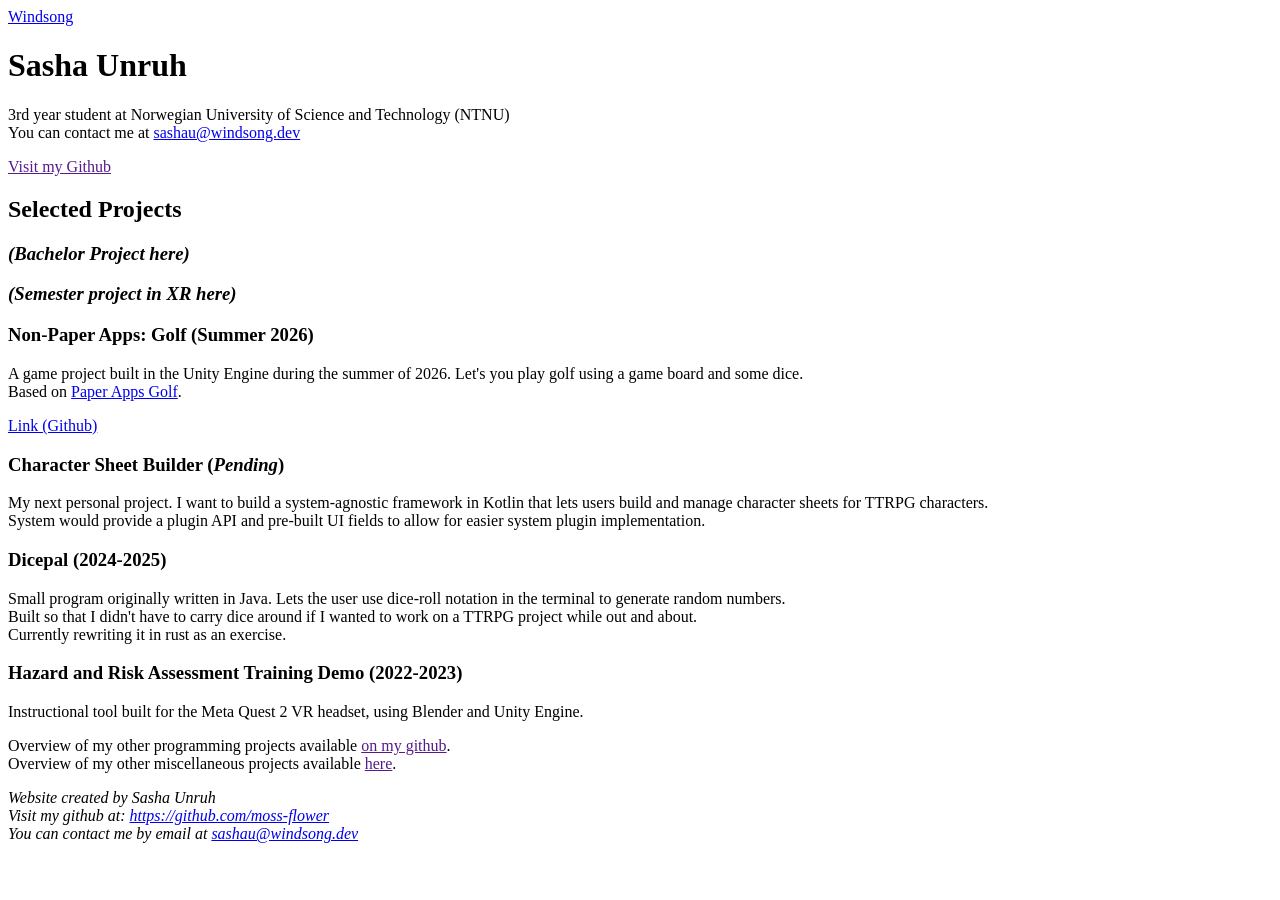
==== index.html @ c3946a2c "feat/rename old index to old-index, create new basic index" ====
<!DOCTYPE html>
<html lang="en">
<head>
    <meta charset="UTF-8">
    <meta name="viewport" content="width=device-width, initial-scale=1.0">
    <title>Windsong</title>
    <link rel="icon" type="image/x-icon" href="/ico/testfavicon.png">
    <link rel="stylesheet" href = "/css/new.css">

    </style>
</head>
<body>
    <header>
        <a href="#" class="title">Windsong</a>
        <!-- Maybe make this a proper header bar.  -->
    </header>
    <h1>Sasha Unruh</h1>
    <p>3rd year student at Norwegian University of Science and Technology (NTNU) <br>
        You can contact me at <a href="mailto:sashau@windsong.dev">sashau@windsong.dev</a>
    </p>
    <a class="button-primary" href="">Visit my Github</a>

    <h2>Selected Projects</h2>
    <div class="project-block">

    </div>
    <div class="project-block">
        <h3><i>(Bachelor Project here)</i></h3>
    </div>
    <div class="project-block">
        <h3><i>(Semester project in XR here)</i></h3>
    </div>
    <div class="project-block">
        <h3>Non-Paper Apps: Golf (Summer 2026)</h3>
        <p>A game project built in the Unity Engine during the summer of 2026. Let's you play golf using a game board and some dice.
           <br>Based on <a href="https://gladdendesign.com/products/paper-apps-golf">Paper Apps Golf</a>.</p>
        <a href="https://github.com/moss-flower/Non-PaperApps-Golf">Link (Github)</a>
    </div>
    <div class="project-block">
        <h3>Character Sheet Builder (<i>Pending</i>)</h3>
        <p>My next personal project. I want to build a system-agnostic framework in Kotlin that lets users build and manage character sheets for TTRPG characters.
            <br>System would provide a plugin API and pre-built UI fields to allow for easier system plugin implementation.
        </p>
    </div>
    <div class="project-block">
        <h3>Dicepal (2024-2025)</h3>
        <p>Small program originally written in Java. Lets the user use dice-roll notation in the terminal to generate random numbers.
            <br> Built so that I didn't have to carry dice around if I wanted to work on a TTRPG project while out and about.
            <br> Currently rewriting it in rust as an exercise.
        </p>
    </div>
    <div class="project-block">
        <h3>Hazard and Risk Assessment Training Demo (2022-2023)</h3>
        <p>Instructional tool built for the Meta Quest 2 VR headset, using Blender and Unity Engine.</p>

    </div>
    <p>
        Overview of my other programming projects available <a href="">on my github</a>.<br>
        Overview of my other miscellaneous projects available <a href="">here</a>.
    </p>

    <footer>
        <address>
            Website created by Sasha Unruh <br>
            Visit my github at: <a href="https://github.com/moss-flower">https://github.com/moss-flower</a> <br>
            You can contact me by email at <a href="mailto:sashau@windsong.dev">sashau@windsong.dev</a> <br>
        </address>
    </footer>
</body>
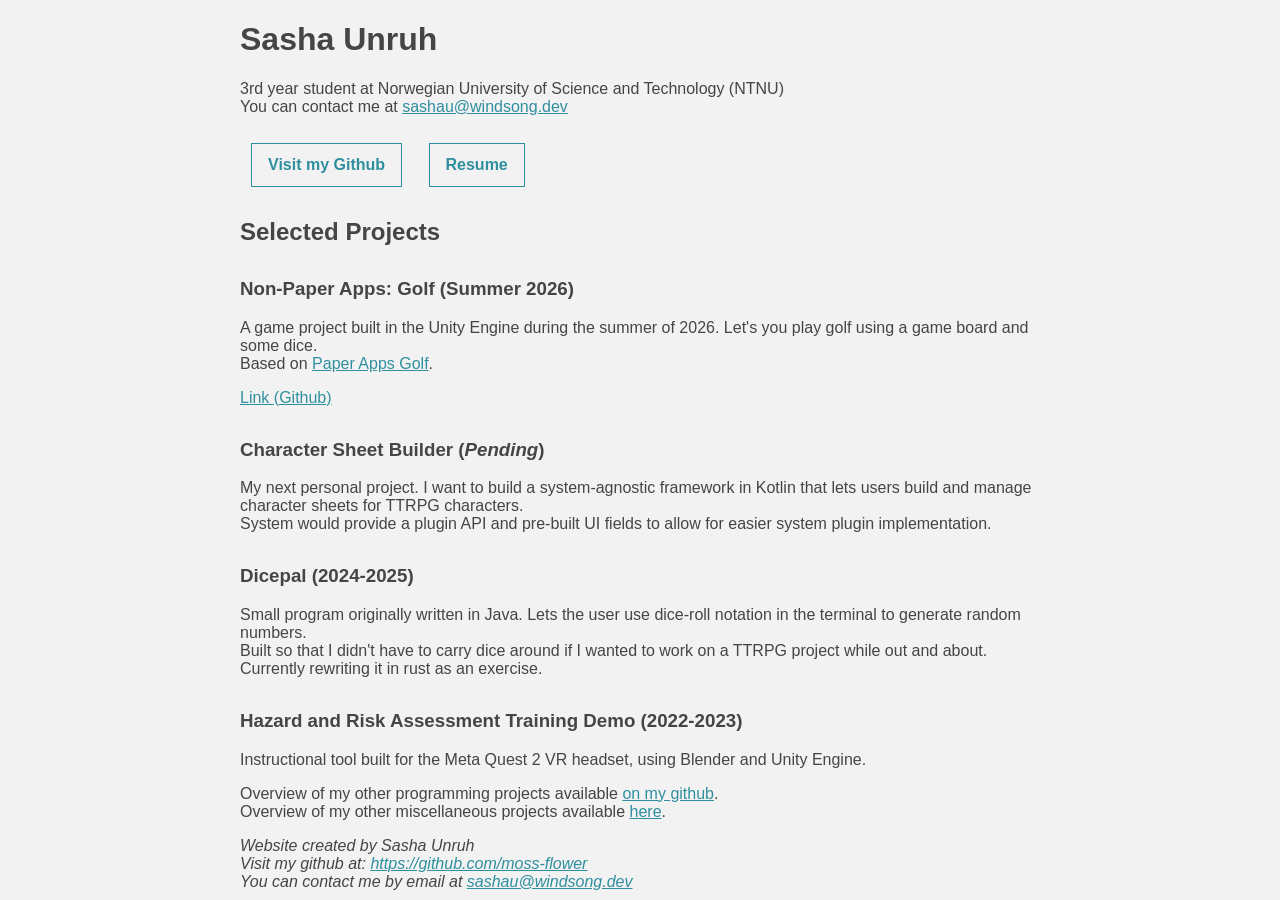
==== commit 70259602: "feat/add styling" ====
--- a/index.html
+++ b/index.html
@@ -5,31 +5,31 @@
     <meta name="viewport" content="width=device-width, initial-scale=1.0">
     <title>Windsong</title>
     <link rel="icon" type="image/x-icon" href="/ico/testfavicon.png">
-    <link rel="stylesheet" href = "/css/new.css">
+    <link rel="stylesheet" href = "style.css">
 
     </style>
 </head>
 <body>
     <header>
-        <a href="#" class="title">Windsong</a>
-        <!-- Maybe make this a proper header bar.  -->
+        <!-- Maybe make this a proper header bar.
+            <a href="#" class="title">Windsong</a>
+        -->
     </header>
     <h1>Sasha Unruh</h1>
     <p>3rd year student at Norwegian University of Science and Technology (NTNU) <br>
         You can contact me at <a href="mailto:sashau@windsong.dev">sashau@windsong.dev</a>
     </p>
     <a class="button-primary" href="">Visit my Github</a>
+    <a class="button-primary" href="">Resume</a>
 
     <h2>Selected Projects</h2>
-    <div class="project-block">
-
-    </div>
+    <!--
     <div class="project-block">
         <h3><i>(Bachelor Project here)</i></h3>
     </div>
     <div class="project-block">
         <h3><i>(Semester project in XR here)</i></h3>
-    </div>
+        </div> -->
     <div class="project-block">
         <h3>Non-Paper Apps: Golf (Summer 2026)</h3>
         <p>A game project built in the Unity Engine during the summer of 2026. Let's you play golf using a game board and some dice.
@@ -52,7 +52,6 @@
     <div class="project-block">
         <h3>Hazard and Risk Assessment Training Demo (2022-2023)</h3>
         <p>Instructional tool built for the Meta Quest 2 VR headset, using Blender and Unity Engine.</p>
-
     </div>
     <p>
         Overview of my other programming projects available <a href="">on my github</a>.<br>
--- a/style.css
+++ b/style.css
@@ -0,0 +1,55 @@
+:root {
+    font-family: Helvetica, Arial, sans-serif;
+    font-size: 16px;
+    --primary-color: #454545;
+    --background-color: #f2f2f2;
+    --accent-color: #2f8f9f;
+    --accent-color-soft: #2f8f9faa;
+    background-color: var(--background-color);
+    color: var(--primary-color);
+    --gap-small: 0.75rem;
+    --gap-medium: 1rem;
+    --gap-large: 1.5rem;
+}
+a {
+    color: var(--accent-color);
+}
+
+body {
+    margin: 2rem;
+    max-width: 800px;
+    margin: auto;
+}
+
+.project-block {
+  margin-top: 2rem;
+}
+
+.project-block p {
+    margin-top: 1rem;
+}
+
+.button-primary {
+    display: inline-block;
+    padding: 0.75rem 1rem;
+    border-radius: 0;
+    margin: var(--gap-small);
+    background-color: var(--background-color);
+    color: var(--accent-color);
+    outline: solid;
+    outline-width: 1px;
+    outline-color: var(--accent-color);
+    text-decoration: none;
+    text-align: center;
+    font-weight: bold;
+}
+
+.button-primary:hover {
+    background-color: var(--accent-color);
+    color: var(--background-color);
+    transition: ease-in 0.1s;
+}
+
+.button-primary a {
+    color: var(--background-color);
+}
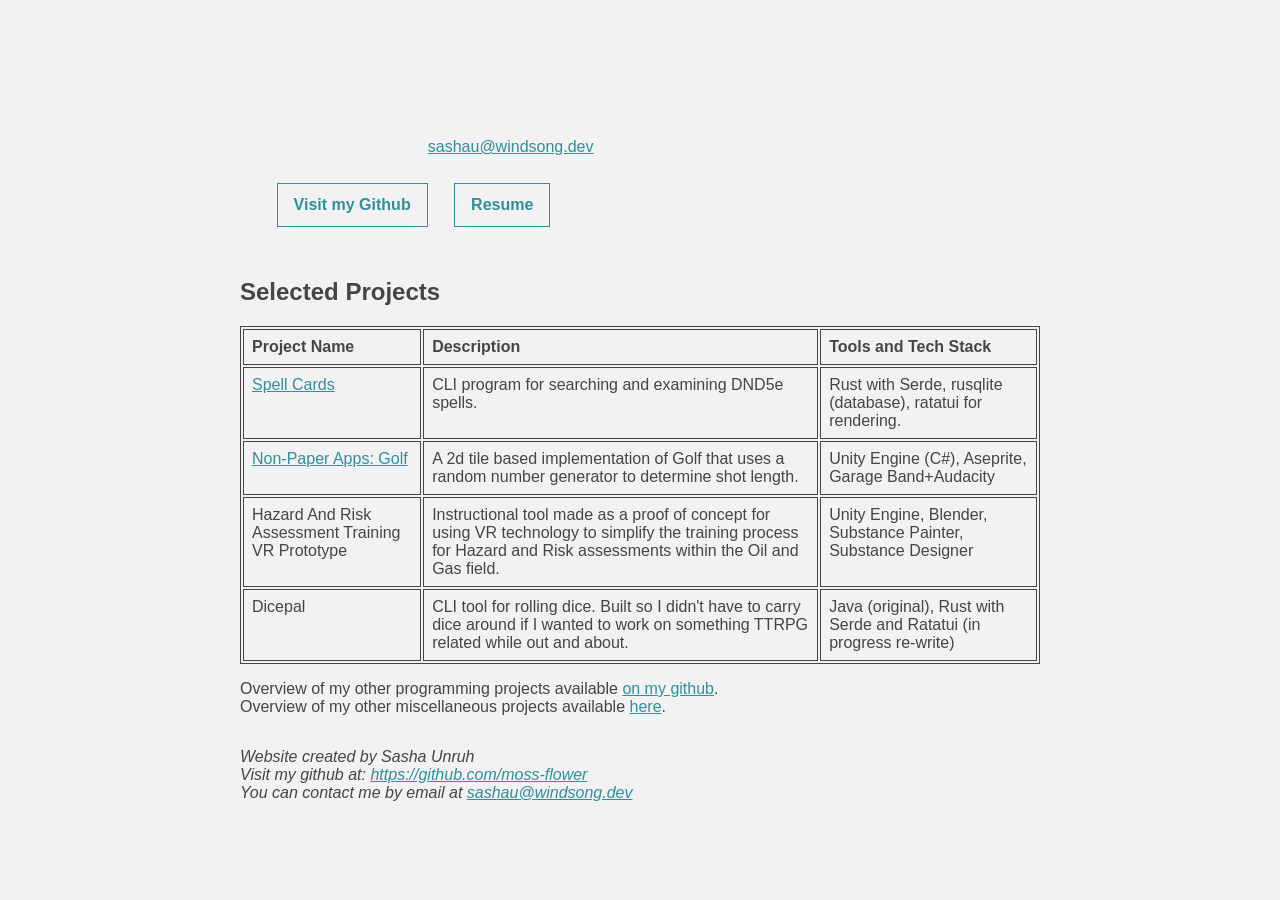
==== commit 07c4ef6d: "minor changes" ====
--- a/index.html
+++ b/index.html
@@ -15,49 +15,62 @@
             <a href="#" class="title">Windsong</a>
         -->
     </header>
-    <h1>Sasha Unruh</h1>
-    <p>3rd year student at Norwegian University of Science and Technology (NTNU) <br>
-        You can contact me at <a href="mailto:sashau@windsong.dev">sashau@windsong.dev</a>
-    </p>
-    <a class="button-primary" href="">Visit my Github</a>
-    <a class="button-primary" href="">Resume</a>
+    <main>
+        <div class="video-container">
+            <video autoplay muted loop id="vidMeditations">
+                <source src="img/collageImages/MovingMeditationsSubmission.mp4">
+            </video>
+            <div class="overlay-content">
+                <h1>Sasha Unruh</h1>
+                <p>3rd year Software Engineering student at Norwegian University of Science and Technology (NTNU) <br>
+                    You can contact me at <a href="mailto:sashau@windsong.dev">sashau@windsong.dev</a>
+                </p>
+                <a class="button-primary" href="">Visit my Github</a>
+                <a class="button-primary" href="">Resume</a>
+            </div>
+        </div>
 
-    <h2>Selected Projects</h2>
-    <!--
-    <div class="project-block">
-        <h3><i>(Bachelor Project here)</i></h3>
-    </div>
-    <div class="project-block">
-        <h3><i>(Semester project in XR here)</i></h3>
-        </div> -->
-    <div class="project-block">
-        <h3>Non-Paper Apps: Golf (Summer 2026)</h3>
-        <p>A game project built in the Unity Engine during the summer of 2026. Let's you play golf using a game board and some dice.
-           <br>Based on <a href="https://gladdendesign.com/products/paper-apps-golf">Paper Apps Golf</a>.</p>
-        <a href="https://github.com/moss-flower/Non-PaperApps-Golf">Link (Github)</a>
-    </div>
-    <div class="project-block">
-        <h3>Character Sheet Builder (<i>Pending</i>)</h3>
-        <p>My next personal project. I want to build a system-agnostic framework in Kotlin that lets users build and manage character sheets for TTRPG characters.
-            <br>System would provide a plugin API and pre-built UI fields to allow for easier system plugin implementation.
+        <h2>Selected Projects</h2>
+        <table>
+            <thead>
+                <tr>
+                    <th>Project Name</th>
+                    <th>Description</th>
+                    <th>Tools and Tech Stack</th>
+                </tr>
+            </thead>
+            <tbody>
+                <tr>
+                    <td><a href="">Spell Cards</a></td>
+                    <td>CLI program for searching and examining DND5e spells.</td>
+                    <td>Rust with Serde, rusqlite (database), ratatui for rendering.</td>
+                </tr>
+                <tr>
+                    <td><a href="">Non-Paper Apps: Golf</a></td>
+                    <td>A 2d tile based implementation of Golf that uses a random number generator to determine shot length.</td>
+                    <td>Unity Engine (C#), Aseprite, Garage Band+Audacity</td>
+                </tr>
+                <tr>
+                    <td>
+                        Hazard And Risk Assessment Training VR Prototype
+                    </td>
+                    <td>
+                        Instructional tool made as a proof of concept for using VR technology to simplify the training process for Hazard and Risk assessments within the Oil and Gas field.
+                    </td>
+                    <td>Unity Engine, Blender, Substance Painter, Substance Designer</td>
+                </tr>
+                <tr>
+                    <td>Dicepal</td>
+                    <td>CLI tool for rolling dice. Built so I didn't have to carry dice around if I wanted to work on something TTRPG related while out and about.</td>
+                    <td>Java (original), Rust with Serde and Ratatui (in progress re-write)</td>
+                </tr>
+            </tbody>
+        </table>
+        <p>
+            Overview of my other programming projects available <a href="">on my github</a>.<br>
+            Overview of my other miscellaneous projects available <a href="">here</a>.
         </p>
-    </div>
-    <div class="project-block">
-        <h3>Dicepal (2024-2025)</h3>
-        <p>Small program originally written in Java. Lets the user use dice-roll notation in the terminal to generate random numbers.
-            <br> Built so that I didn't have to carry dice around if I wanted to work on a TTRPG project while out and about.
-            <br> Currently rewriting it in rust as an exercise.
-        </p>
-    </div>
-    <div class="project-block">
-        <h3>Hazard and Risk Assessment Training Demo (2022-2023)</h3>
-        <p>Instructional tool built for the Meta Quest 2 VR headset, using Blender and Unity Engine.</p>
-    </div>
-    <p>
-        Overview of my other programming projects available <a href="">on my github</a>.<br>
-        Overview of my other miscellaneous projects available <a href="">here</a>.
-    </p>
-
+    </main>
     <footer>
         <address>
             Website created by Sasha Unruh <br>
--- a/style.css
+++ b/style.css
@@ -15,18 +15,49 @@
     color: var(--accent-color);
 }
 
+
 body {
-    margin: 2rem;
+    flex-direction: column;
     max-width: 800px;
-    margin: auto;
+    margin-left: auto;
+    margin-right: auto;
+}
+footer {
+    padding-top: var(--gap-medium);
+    padding-bottom: var(--gap-medium);
 }
 
-.project-block {
-  margin-top: 2rem;
+td, th{
+    vertical-align: top;
+    border: 1px solid;
+    padding: 0.5rem;
+    text-align: left;
 }
 
-.project-block p {
-    margin-top: 1rem;
+table {
+    border: 1px solid;
+}
+
+video {
+    position: absolute;
+    top: 0;
+    left: 0;
+    width: 100%;
+    height: 100%;
+    object-fit: cover;
+}
+.video-container{
+    position: relative;
+    width: 100%;
+    height: 250px;
+    aspect-ratio: 16/9;
+    overflow: hidden;
+}
+.overlay-content {
+    position: absolute;
+    top: 2em;         /* Adjust as needed */
+    left: 2lvw;
+    color: var(--background-color);
 }
 
 .button-primary {
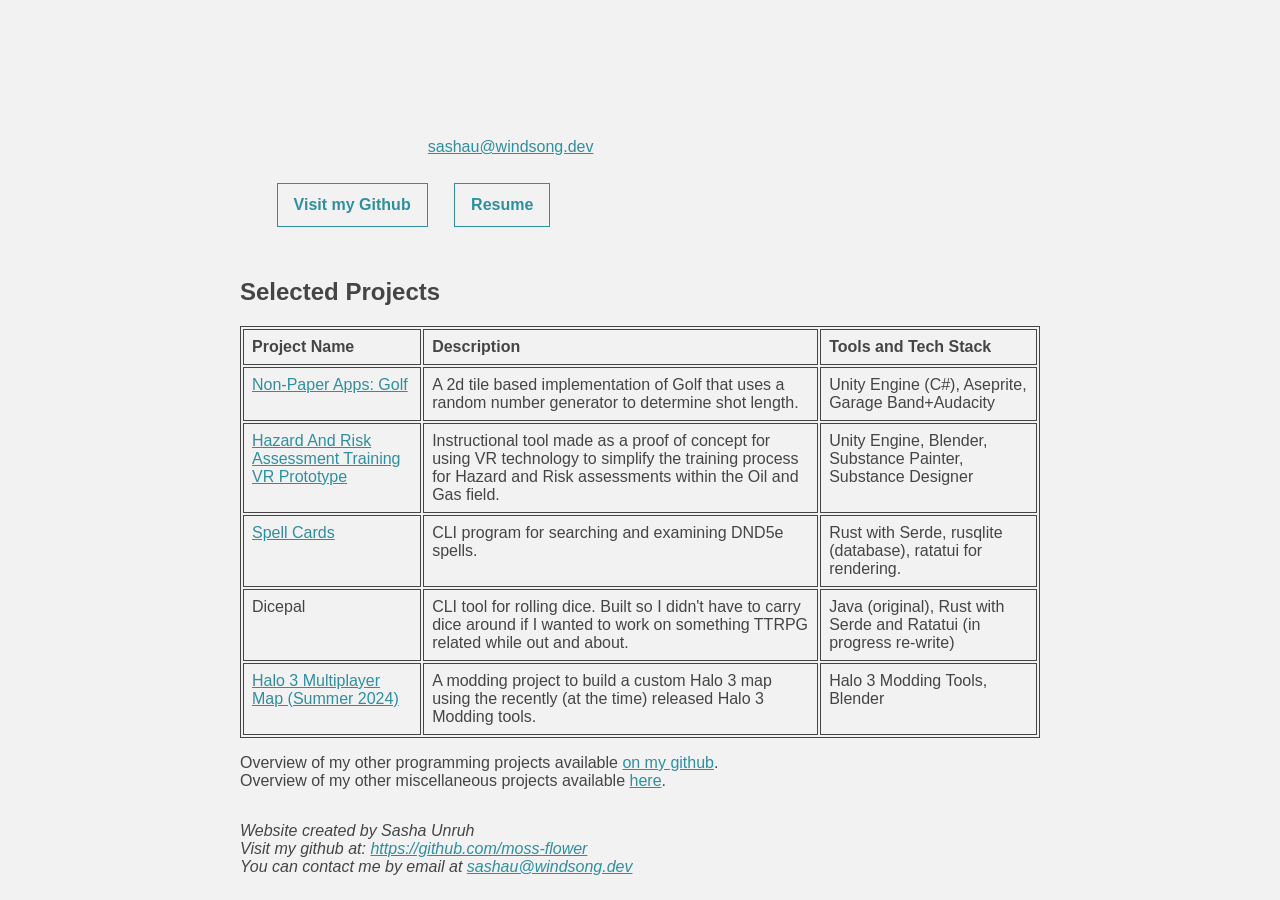
==== commit 6c4ca7e0: "feat/remove unused pages" ====
--- a/index.html
+++ b/index.html
@@ -7,7 +7,7 @@
     <link rel="icon" type="image/x-icon" href="/ico/testfavicon.png">
     <link rel="stylesheet" href = "style.css">
 
-    </style>
+    <style></style>
 </head>
 <body>
     <header>
@@ -19,6 +19,9 @@
         <div class="video-container">
             <video autoplay muted loop id="vidMeditations">
                 <source src="img/collageImages/MovingMeditationsSubmission.mp4">
+                    <!-- Hey, if you're reading this, hope you're having a good day!
+                   The video above was made by me as part of a community render project a few years ago.
+                   I think I still have the source files somewhere.-->
             </video>
             <div class="overlay-content">
                 <h1>Sasha Unruh</h1>
@@ -41,18 +44,13 @@
             </thead>
             <tbody>
                 <tr>
-                    <td><a href="">Spell Cards</a></td>
-                    <td>CLI program for searching and examining DND5e spells.</td>
-                    <td>Rust with Serde, rusqlite (database), ratatui for rendering.</td>
-                </tr>
-                <tr>
-                    <td><a href="">Non-Paper Apps: Golf</a></td>
+                    <td><a href="https://github.com/moss-flower/Non-PaperApps-Golf">Non-Paper Apps: Golf</a></td>
                     <td>A 2d tile based implementation of Golf that uses a random number generator to determine shot length.</td>
                     <td>Unity Engine (C#), Aseprite, Garage Band+Audacity</td>
                 </tr>
                 <tr>
                     <td>
-                        Hazard And Risk Assessment Training VR Prototype
+                        <a href="pages/vr_proj_2021-2023.html">Hazard And Risk Assessment Training VR Prototype</a>
                     </td>
                     <td>
                         Instructional tool made as a proof of concept for using VR technology to simplify the training process for Hazard and Risk assessments within the Oil and Gas field.
@@ -60,9 +58,19 @@
                     <td>Unity Engine, Blender, Substance Painter, Substance Designer</td>
                 </tr>
                 <tr>
+                    <td><a href="">Spell Cards</a></td>
+                    <td>CLI program for searching and examining DND5e spells.</td>
+                    <td>Rust with Serde, rusqlite (database), ratatui for rendering.</td>
+                </tr>
+                <tr>
                     <td>Dicepal</td>
                     <td>CLI tool for rolling dice. Built so I didn't have to carry dice around if I wanted to work on something TTRPG related while out and about.</td>
                     <td>Java (original), Rust with Serde and Ratatui (in progress re-write)</td>
+                </tr>
+                <tr>
+                    <td><a href="pages/halo3map.html">Halo 3 Multiplayer Map (Summer 2024)</a></td>
+                    <td>A modding project to build a custom Halo 3 map using the recently (at the time) released Halo 3 Modding tools.</td>
+                    <td>Halo 3 Modding Tools, Blender</td>
                 </tr>
             </tbody>
         </table>
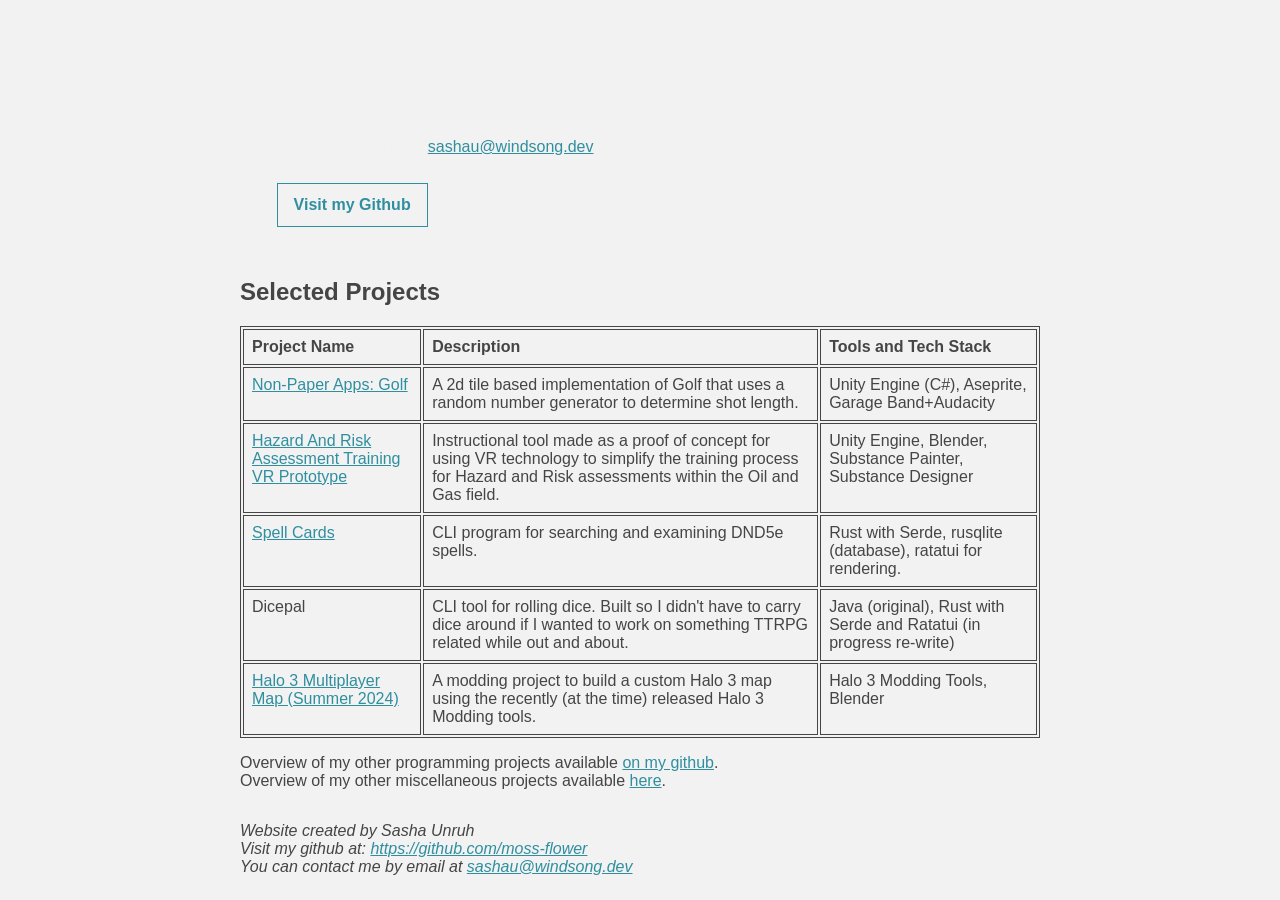
==== commit 4cbeac0f: "fix/remove resume button index, alter image size aed, fix styling halo3" ====
--- a/index.html
+++ b/index.html
@@ -28,8 +28,7 @@
                 <p>3rd year Software Engineering student at Norwegian University of Science and Technology (NTNU) <br>
                     You can contact me at <a href="mailto:sashau@windsong.dev">sashau@windsong.dev</a>
                 </p>
-                <a class="button-primary" href="">Visit my Github</a>
-                <a class="button-primary" href="">Resume</a>
+                <a class="button-primary" href="https://github.com/moss-flower">Visit my Github</a>
             </div>
         </div>
 
